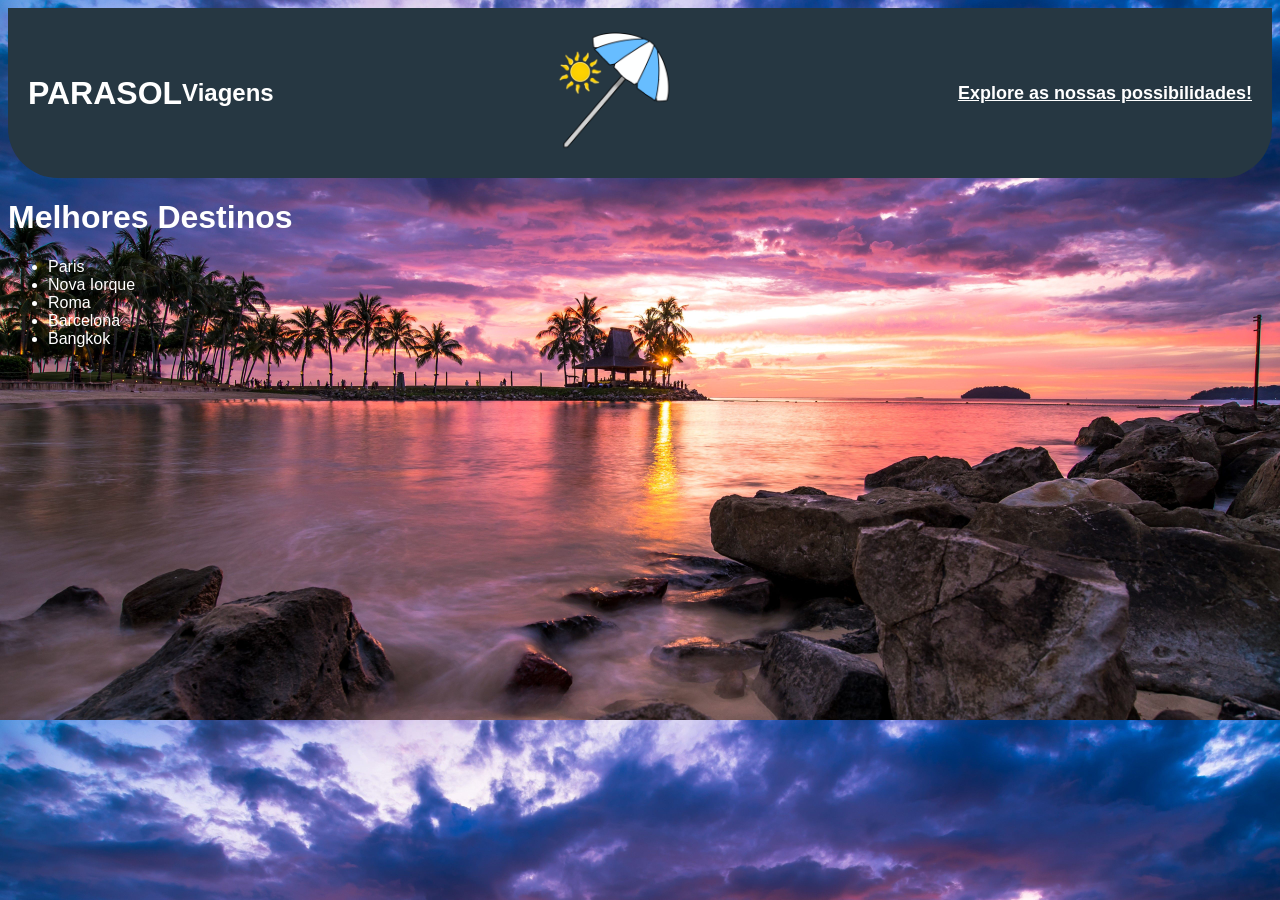
==== index.html @ 4a6966ad "estrutura Inicial" ====
<!DOCTYPE html>
<html lang="en">
<head>
    <meta charset="UTF-8">
    <meta name="viewport" content="width=device-width, initial-scale=1.0">
    <title>Parasol Viagens</title>
    <link rel="icon" sizes="64x64" href="Img/Logo.png">
    <link rel="stylesheet" href="CSS/homepage.css">
</head>
<body>
    <header>
        <div class="headr">
            <h1>PARASOL  </h1><h2>  Viagens</h2>
            <img src="Img/Logo.png" alt="Logo da Parasol Viagens">
            <nav>
                <a href="Pages/dashboard.html">Explore as nossas possibilidades!</a>
            </nav>
        </div>
    </header>
    <div>
        <h1>Melhores Destinos</h1>
        <ul>
            <li>Paris</li>
            <li>Nova Iorque</li>
            <li>Roma</li>
            <li>Barcelona</li>
            <li>Bangkok</li>
        </ul>
    </div>
</body>
</html>
---- CSS/homepage.css ----
body {
    background-image: url('../Img/Background.jpg');
    background-size: cover;
    font-family: 'Arial', sans-serif;
    color: white;
}
.headr{
    background-color:rgb(38, 55, 66);
    width: auto;
    height: 150px;
    display: flex;
    justify-content: flex-start;
    align-items: center;
    padding: 10px 20px;
    border-radius: 0px 0px 50px 50px;
}
.headr h1{
    font-weight: bold;
}
.logo{
    display:flex;
    align-items:center;
}

.headr img{
    height:180px;
    margin-left:auto;
    margin-right:auto;
}

nav a{
    margin-left:auto;
    color: white;
    font-weight: bold;
    font-size: 18px;
}
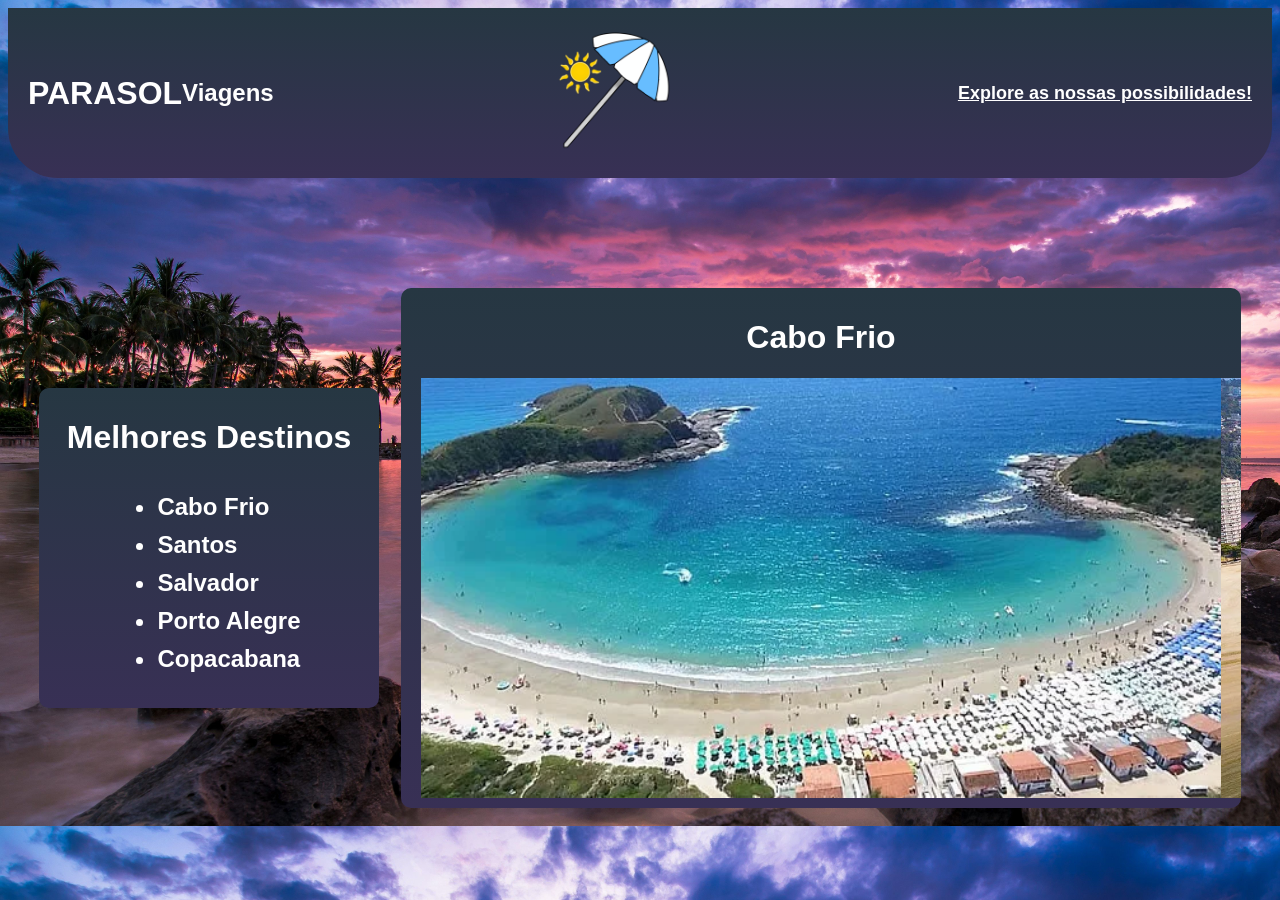
==== commit a4e8c933: "Home Page Done" ====
--- a/index.html
+++ b/index.html
@@ -17,15 +17,47 @@
             </nav>
         </div>
     </header>
-    <div>
-        <h1>Melhores Destinos</h1>
-        <ul>
-            <li>Paris</li>
-            <li>Nova Iorque</li>
-            <li>Roma</li>
-            <li>Barcelona</li>
-            <li>Bangkok</li>
-        </ul>
+    <div class="homepage">
+        <div class="destin">
+            <h1>Melhores Destinos</h1>
+            <ul>
+                <li>Cabo Frio</li>
+                <li>Santos</li>
+                <li>Salvador</li>
+                <li>Porto Alegre</li>
+                <li>Copacabana</li>
+            </ul>
+        </div>
+        <div class="carrocel">
+            <div class="slides">
+
+                <div class="slide">
+                    <h1>Cabo Frio</h1>
+                    <img src="Img/Cabo Frio.png">
+                </div>
+
+                <div class="slide">
+                    <h1>Santos</h1>
+                    <img src="Img/Santos.png">
+                </div>
+
+                <div class="slide">
+                    <h1>Salvador</h1>
+                    <img src="Img/Salvador.png">
+                </div>
+
+                <div class="slide">
+                    <h1>Porto Alegre</h1>
+                    <img src="Img/Porto Alegre.png">
+                </div>
+
+                <div class="slide">
+                    <h1>Copacabana</h1>
+                    <img src="Img/Copacabana.png">
+                </div>
+            </div>
+        </div>
     </div>
+</div>
 </body>
 </html>
--- a/CSS/homepage.css
+++ b/CSS/homepage.css
@@ -4,6 +4,7 @@
     font-family: 'Arial', sans-serif;
     color: white;
 }
+
 .headr{
     background-color:rgb(38, 55, 66);
     width: auto;
@@ -13,6 +14,7 @@
     align-items: center;
     padding: 10px 20px;
     border-radius: 0px 0px 50px 50px;
+    background: linear-gradient(to bottom, rgba(38, 55, 66), rgb(56, 48, 85));
 }
 .headr h1{
     font-weight: bold;
@@ -33,4 +35,95 @@
     color: white;
     font-weight: bold;
     font-size: 18px;
+}
+
+.homepage {
+    margin-top: 50px;
+    width: auto;
+    height: auto;
+    display: flex;
+    justify-content: space-around;
+    align-items: center;
+    padding: 10px 20px;
+    border-radius: 10px 10px 10px 10px;
+}
+
+.destin {
+    margin-top: 50px;
+    background-color: rgb(38, 55, 66);
+    width: 300px;
+    height: 300px;
+    display: flex;
+    justify-content: center;
+    align-items: center;
+    flex-direction: column;
+    padding: 10px 20px;
+    border-radius: 10px 10px 10px 10px;
+    background: linear-gradient(to bottom, rgba(38, 55, 66), rgb(56, 48, 85));
+}
+
+.destin li {
+    font-weight: bold;
+    font-size: 24px;
+    margin-bottom: 10px;
+}
+
+.carrocel{
+    margin-top: 50px;
+    background-color: rgb(38, 55, 66);
+    width: 800px;
+    height: 500px;
+    display: flex;
+    justify-content: center;
+    align-items: center;
+    padding: 10px 20px;
+    border-radius: 10px 10px 10px 10px;
+    overflow: hidden;
+    background: linear-gradient(to bottom, rgba(38, 55, 66), rgb(56, 48, 85));
+}
+
+.slides{
+    display: flex;
+    width: 100%;
+    height: 100%;
+    animation: slide 20s infinite;
+}
+
+.slide{
+    flex: 0 0 100%;
+    display: flex;
+    flex-direction: column;
+    justify-content: center;
+    align-items: center;
+}
+
+.slide img{
+    width: 100%;
+    height: 100%;
+    object-fit: cover;
+    min-height: 350px;
+    min-width: 300px;
+}
+
+@keyframes slide{
+
+    0%,15%{
+        transform: translateX(0%);
+    }
+    20%,35%{
+        transform: translateX(-100%);
+    }
+    40%,55%{
+        transform: translateX(-200%);
+    }
+    60%,75%{
+        transform: translateX(-300%);
+    }
+    80%,95%{
+        transform: translateX(-400%);
+    }
+    100%{
+        transform: translateX(0%);
+    }
+
 }
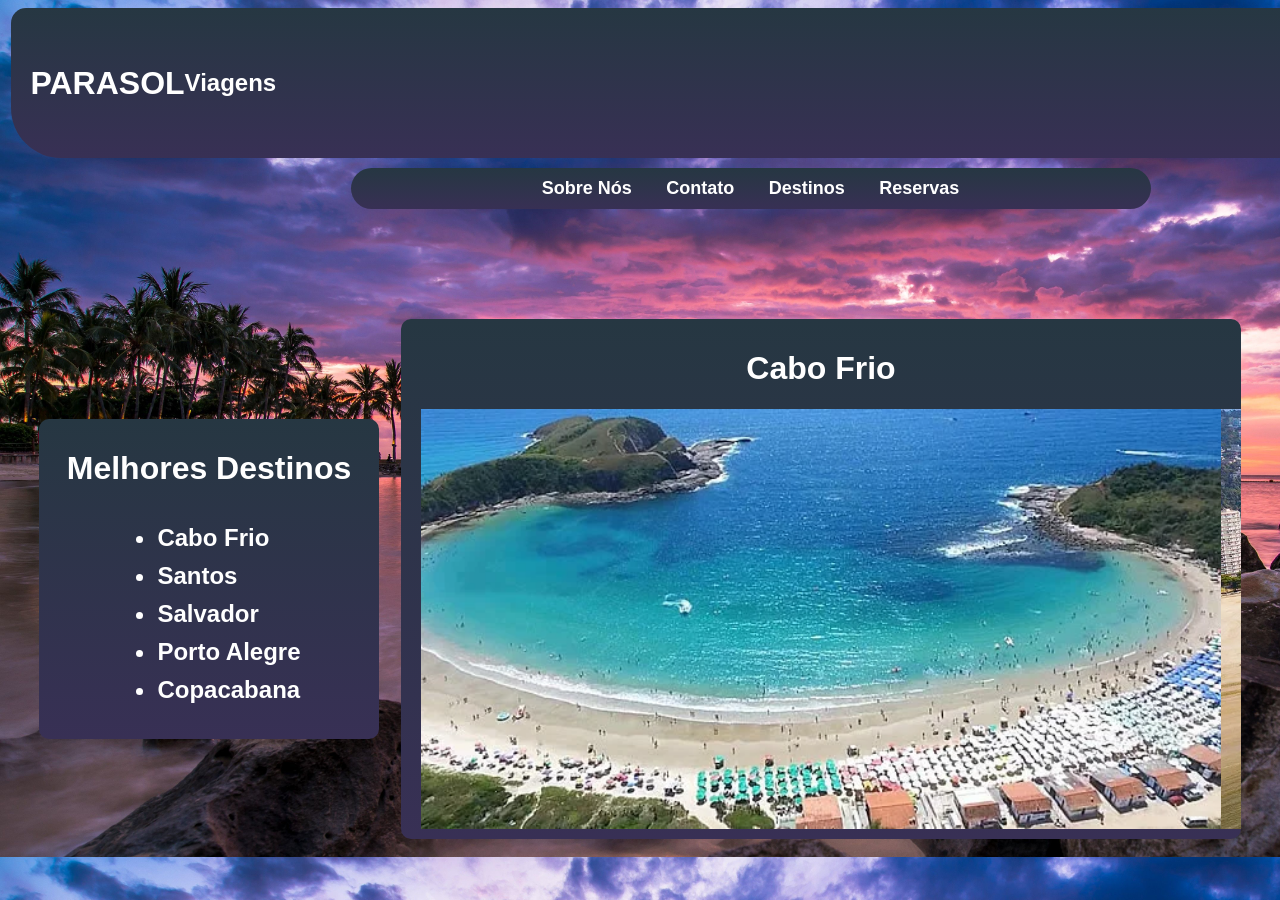
==== commit 05f4e2ad: "Contato e sobre feitos" ====
--- a/index.html
+++ b/index.html
@@ -9,12 +9,19 @@
 </head>
 <body>
     <header>
-        <div class="headr">
-            <h1>PARASOL  </h1><h2>  Viagens</h2>
-            <img src="Img/Logo.png" alt="Logo da Parasol Viagens">
-            <nav>
-                <a href="Pages/dashboard.html">Explore as nossas possibilidades!</a>
-            </nav>
+        <div class="container">
+            <div class="headr">
+                <h1>PARASOL  </h1><h2>  Viagens</h2>
+                <img src="Img/Logo.png" alt="Logo da Parasol Viagens">
+            </div>
+            <div class="navbar">
+                <nav>
+                    <a href="Pages/sobre.html">Sobre Nós</a>
+                    <a href="Pages/contato.html">Contato</a>
+                    <a href="Pages/destinos.html">Destinos</a>
+                    <a href="Pages/reserva.html">Reservas</a>
+                </nav>
+            </div>
         </div>
     </header>
     <div class="homepage">
--- a/CSS/homepage.css
+++ b/CSS/homepage.css
@@ -7,13 +7,14 @@
 
 .headr{
     background-color:rgb(38, 55, 66);
-    width: auto;
+    padding-left: 20px;
+    padding-right: 20px;
+    width: 1440px;
     height: 150px;
     display: flex;
     justify-content: flex-start;
     align-items: center;
-    padding: 10px 20px;
-    border-radius: 0px 0px 50px 50px;
+    border-radius: 15px 15px 50px 50px;
     background: linear-gradient(to bottom, rgba(38, 55, 66), rgb(56, 48, 85));
 }
 .headr h1{
@@ -27,14 +28,6 @@
 .headr img{
     height:180px;
     margin-left:auto;
-    margin-right:auto;
-}
-
-nav a{
-    margin-left:auto;
-    color: white;
-    font-weight: bold;
-    font-size: 18px;
 }
 
 .homepage {
@@ -126,4 +119,32 @@
         transform: translateX(0%);
     }
 
+}
+
+.container {
+    display: flex;
+    flex-direction: column;
+    align-items: center;
+    justify-content: center;
+    width: 1485px;
+}
+
+.navbar {
+    margin-top: 10px;
+    background-color: rgb(38, 55, 66);
+    display: flex;
+    justify-content: center;
+    align-items: center;
+    padding: 10px 0;
+    border-radius: 50px;
+    background: linear-gradient(to bottom, rgba(38, 55, 66), rgb(56, 48, 85));
+    width: 800px;
+}
+
+.navbar a {
+    color: white;
+    font-weight: bold;
+    font-size: 18px;
+    margin: 0 15px;
+    text-decoration: none;
 }
